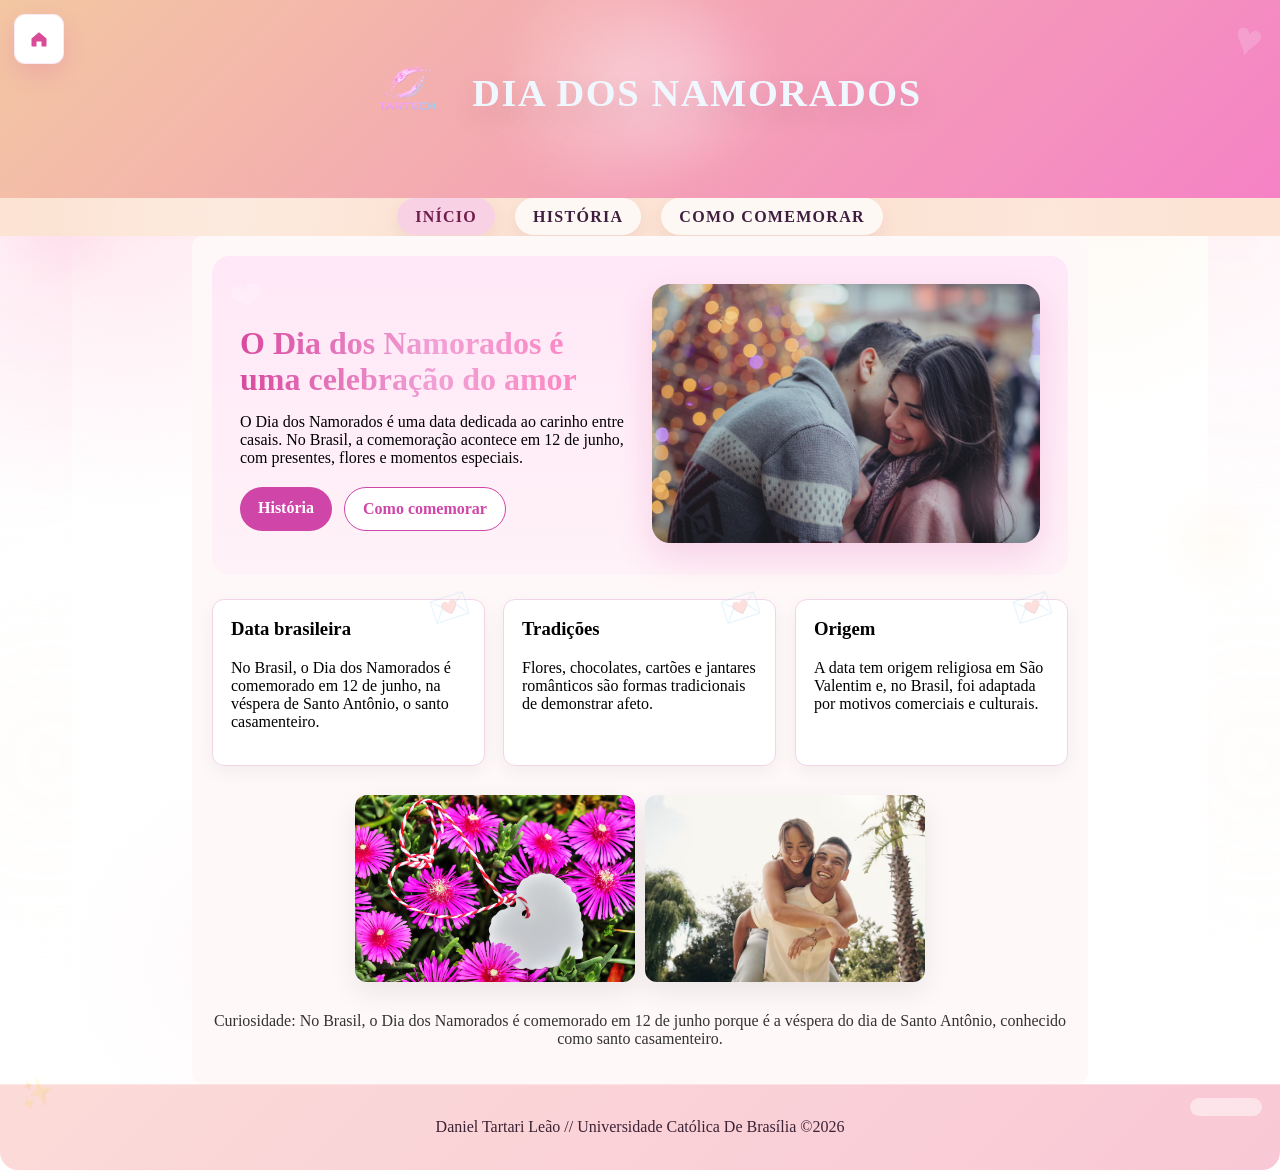
==== index.html @ 0ac85da5 "first commit" ====
<!DOCTYPE html>
<html lang="en">

<head>
    <meta charset="UTF-8">
    <meta name="viewport" content="width=device-width, initial-scale=1.0">
    <title>index.html</title>
    <link rel="stylesheet" href="style.css">
</head>

<body>
    <a href="index.html" class="home-button" aria-label="Voltar ao início">
        <svg viewBox="0 0 24 24" fill="none" xmlns="http://www.w3.org/2000/svg" aria-hidden="true">
            <path d="M3 11.5L12 4l9 7.5V20a1 1 0 0 1-1 1h-5v-6H9v6H4a1 1 0 0 1-1-1V11.5z" fill="currentColor" />
        </svg>
    </a>
    <div class="container">
        <header>
            <div class="header-brand">
                <div class="site-logo">
                    <img src="/logo.png" alt="Logo TARTECH">
                </div>
                <h1>DIA DOS NAMORADOS</h1>
            </div>
        </header>
        <nav>
            <ul>
                <li><a href="index.html" class="ativo">INÍCIO</a></li>
                <li><a href="pagina2.html">HISTÓRIA</a></li>
                <li><a href="pagina3.html">COMO COMEMORAR</a></li>
            </ul>
        </nav>
        <main>
            <section class="hero">
                <div class="hero-content">
                    <h2 class="hero-title">O Dia dos Namorados é uma celebração do amor</h2>
                    <p>O Dia dos Namorados é uma data dedicada ao carinho entre casais. No Brasil, a comemoração
                        acontece em 12 de junho, com presentes, flores e momentos especiais.</p>
                    <div class="hero-actions">
                        <a class="btn" href="pagina2.html">História</a>
                        <a class="btn secondary" href="pagina3.html">Como comemorar</a>
                    </div>
                </div>
                <div class="hero-media">
                    <img src="stocksnap-people-2594745_1920.jpg" alt="Casal comemorando" width="1200" height="800">
                </div>
            </section>
            <section class="cards-grid">
                <article class="card">
                    <h3>Data brasileira</h3>
                    <p>No Brasil, o Dia dos Namorados é comemorado em 12 de junho, na véspera de Santo Antônio, o santo
                        casamenteiro.</p>
                </article>
                <article class="card">
                    <h3>Tradições</h3>
                    <p>Flores, chocolates, cartões e jantares românticos são formas tradicionais de demonstrar afeto.
                    </p>
                </article>
                <article class="card">
                    <h3>Origem</h3>
                    <p>A data tem origem religiosa em São Valentim e, no Brasil, foi adaptada por motivos comerciais e
                        culturais.</p>
                </article>
            </section>
            <section class="image-center">
                <img src="van3ssa-heart-5182845_1920.jpg" alt="Flores e cartão" width="560" height="373">
                <img src="/felicidade-casal-e-piggyback-no-jardim-para-o-amor-verao-e-se-divertindo-juntos-ao-ar-livre-relacionamento-sorriso-e-parceria-no-fim-de-semana-para-apoio-homem-e-mulher-na-primavera-para-.avif"
                    alt="Casal comemorando" width="560" height="373">
            </section>
            <p class="curiosidade">Curiosidade: No Brasil, o Dia dos Namorados é comemorado em 12 de junho porque é a
                véspera do dia de Santo Antônio, conhecido como santo casamenteiro.</p>
        </main>
        <footer>
            <p>Daniel Tartari Leão // Universidade Católica De Brasília &copy;2026</p>
        </footer>


    </div>
</body>
---- style.css ----
.container {
     display: grid;
     grid-template-rows: auto auto 1fr auto;
     min-height: 100vh;
     position: relative;
     overflow: visible;
 }

 /* Responsividade para decorações laterais */
 @media (max-width: 900px) {

     .container::before,
     .container::after {
         display: none;
     }
 }

 /* Subtle side decorations (light details in lateral margins) */
 .container::before,
 .container::after {
     content: "";
     position: absolute;
     top: 0;
     bottom: 0;
     width: 72px;
     pointer-events: none;
     background-image: radial-gradient(circle at 30% 20%, rgba(255, 217, 235, 0.28), transparent 35%),
         radial-gradient(circle at 70% 65%, rgba(255, 246, 240, 0.22), transparent 30%),
         linear-gradient(180deg, rgba(255, 255, 255, 0.06) 0%, rgba(255, 255, 255, 0) 45%),
         repeating-linear-gradient(180deg, rgba(255, 255, 255, 0.03) 0 2px, transparent 2px 14px);
     opacity: 0.85;
     z-index: 0;
 }

 .container::before {
     left: 0;
     transform: skewY(-2deg);
 }

 .container::after {
     right: 0;
     transform: skewY(2deg);
 }

 /* keep main content above decorations */
 .container>* {
     position: relative;
     z-index: 1;
 }

 body::before,
 body::after {
     content: "";
     position: fixed;
     width: 140px;
     height: 180px;
     border-radius: 50% 50% 55% 55%;
     pointer-events: none;
     filter: blur(14px);
     z-index: 0;
 }

 body::before {
     left: 0;
     top: 18%;
     background: radial-gradient(circle at 45% 40%, rgba(255, 176, 211, 0.26), transparent 45%);
 }

 body::after {
     right: 0;
     top: 52%;
     background: radial-gradient(circle at 55% 40%, rgba(255, 235, 213, 0.24), transparent 42%);
 }

 header {
     background: linear-gradient(135deg, #f3c7a2 0%, #f582c6 100%);
     color: aliceblue;
     padding: 18px 20px;
     position: relative;
     overflow: hidden;
     box-shadow: 0 12px 30px rgba(201, 85, 176, 0.18);
 }

 .header-brand {
     display: flex;
     align-items: center;
     justify-content: center;
     gap: 14px;
     flex-wrap: wrap;
     margin-bottom: 12px;
 }

 .site-logo {
     width: 100px;
     min-width: 100px;
     padding: 0;
     border-radius: 0;
     background: transparent;
     box-shadow: none;
     cursor: pointer;
     transition: transform 220ms ease, filter 220ms ease;
 }

 .site-logo:hover,
 .site-logo:focus-within {
     transform: translateY(-2px) scale(1.03);
 }

 .site-logo img {
     width: 100%;
     height: auto;
     display: block;
     border-radius: 12px;
     background: transparent;
     box-shadow: none;
     object-fit: contain;
     transition: transform 220ms ease, filter 220ms ease;
 }

 .site-logo:hover img,
 .site-logo:focus-within img {
     transform: scale(1.02);
     filter: brightness(1.05);
 }

 .header-top {
     text-align: left;
     max-width: 520px;
 }

 @media (max-width: 740px) {
     .header-brand {
         flex-direction: column;
     }

     .header-top {
         text-align: center;
     }
 }

 header::before {
     content: '♥';
     position: absolute;
     right: 18px;
     top: 12px;
     font-size: 3rem;
     opacity: 0.18;
     transform: rotate(15deg);
 }

 header::after {
     content: '';
     position: absolute;
     left: 50%;
     top: 50%;
     width: 280px;
     height: 260px;
     transform: translate(-50%, -45%) rotate(12deg);
     background: radial-gradient(circle at 40% 40%, rgba(255, 255, 255, 0.45), transparent 55%), radial-gradient(circle at 65% 35%, rgba(255, 238, 255, 0.35), transparent 40%);
     filter: blur(12px);
     opacity: 0.8;
     pointer-events: none;
 }

 header h1 {
     margin: 0;
     font-size: 2.4rem;
     letter-spacing: 0.1rem;
     text-transform: uppercase;
     position: relative;
     z-index: 2;
     text-shadow: 0 10px 30px rgba(0, 0, 0, 0.12);
     transition: text-shadow 0.25s ease, color 0.25s ease, transform 0.25s ease;
 }

 header h1:hover {
     color: #fff;
     transform: scale(1.03);
     text-shadow: 0 0 20px rgba(255, 255, 255, 0.9), 0 0 40px rgba(255, 110, 176, 0.65);
 }

 .header-subtitle {
     margin: 12px auto 0;
     max-width: 720px;
     color: #ffe8fb;
     font-size: 1rem;
     line-height: 1.6;
 }

 nav {
     position: relative;
     overflow: hidden;
     background-color: #fce3d3;
     padding: 10px;
 }

 nav::before {
     content: '';
     position: absolute;
     inset: 0;
     background-image: radial-gradient(circle at 18% 35%, rgba(255, 255, 255, 0.28), transparent 20%), radial-gradient(circle at 82% 55%, rgba(255, 238, 242, 0.22), transparent 18%);
     pointer-events: none;
 }

 nav ul {
     position: relative;
     z-index: 1;
     display: flex;
     gap: 20px;
     justify-content: center;
     list-style: none;
     margin: 0;
     padding: 0;
 }

 nav a {
     color: #3f1d3f;
     text-decoration: none;
     font-weight: 700;
     text-transform: uppercase;
     letter-spacing: 0.08em;
     padding: 10px 18px;
     border-radius: 999px;
     background: rgba(255, 255, 255, 0.75);
     box-shadow: 0 8px 18px rgba(128, 49, 98, 0.08);
     transition: transform 0.2s ease, background 0.2s ease, color 0.2s ease, box-shadow 0.2s ease;
 }

 nav a:hover,
 nav a:focus-visible {
     transform: translateY(-1px);
     background: rgba(255, 255, 255, 0.95);
     color: #b61f7c;
     box-shadow: 0 12px 24px rgba(169, 63, 115, 0.14);
 }

 nav a.ativo {
     background: #f8d1e4;
     color: #6e1d4e;
 }

 main {
     background: #fff8f8;
     padding: 20px;
     border-radius: 10px;
     margin: 0 15%;
 }

 main .image-center {
     display: flex;
     justify-content: center;
     gap: 10px;
     margin: 30px 0;
     flex-wrap: wrap;
 }

 main .page3-photos {
     display: grid;
     grid-template-columns: repeat(auto-fit, minmax(180px, 1fr));
     gap: 16px;
     align-items: center;
 }

 main .page3-photos figure {
     margin: 0;
     text-align: center;
 }

 main .page3-photos img {
     width: 100%;
     max-width: 280px;
     max-height: 220px;
     object-fit: cover;
     border-radius: 12px;
     box-shadow: 0 10px 28px rgba(0, 0, 0, 0.08);
 }

 main .page3-photos figcaption {
     margin-top: 10px;
     color: #6b3a4d;
     font-size: 0.95rem;
 }

 main .image-center img {
     width: 100%;
     max-width: 280px;
     height: auto;
     border-radius: 12px;
     box-shadow: 0 10px 28px rgba(0, 0, 0, 0.08);
 }

 main .curiosidade {
     margin-top: 16px;
     text-align: center;
     color: #333;
 }

 main .hero {
     position: relative;
     display: grid;
     grid-template-columns: 1fr 1fr;
     gap: 24px;
     align-items: center;
     padding: 28px;
     background: linear-gradient(180deg, #ffe8f7 0%, #fff2f8 100%);
     border-radius: 18px;
     margin-bottom: 24px;
 }

 main .hero::before {
     content: '❤';
     position: absolute;
     left: 18px;
     top: 18px;
     font-size: 2.5rem;
     color: rgba(255, 255, 255, 0.25);
     transform: rotate(-12deg);
     pointer-events: none;
 }

 main .hero::after {
     content: '';
     position: absolute;
     right: 16px;
     bottom: 16px;
     width: 120px;
     height: 120px;
     border-radius: 50%;
     background: radial-gradient(circle, rgba(255, 182, 216, 0.26), transparent 52%);
     pointer-events: none;
 }

 main .hero-content {
     max-width: 520px;
 }

 main .hero-actions {
     display: flex;
     gap: 12px;
     flex-wrap: wrap;
     margin-top: 20px;
 }

 main .btn {
     display: inline-block;
     padding: 12px 18px;
     border-radius: 999px;
     background: rgb(207, 69, 168);
     color: white;
     text-decoration: none;
     font-weight: bold;
     transition: transform 0.2s ease, box-shadow 0.2s ease, background 0.2s ease;
 }

 main .btn:hover {
     transform: translateY(-2px);
     box-shadow: 0 10px 24px rgba(207, 69, 168, 0.22);
 }

 main .btn.secondary {
     background: white;
     color: rgb(207, 69, 168);
     border: 1px solid rgb(207, 69, 168);
 }

 main .hero-media img {
     width: 100%;
     max-width: 100%;
     height: auto;
     border-radius: 18px;
     box-shadow: 0 14px 36px rgba(199, 46, 143, 0.16);
 }

 main .hero .hero-title {
     font-size: 2rem;
     line-height: 1.1;
     margin-bottom: 14px;
     max-width: 760px;
     background: linear-gradient(90deg, #d84a9e, #f1a1d6, #ff7dbb);
     -webkit-background-clip: text;
     color: transparent;
     position: relative;
     transition: transform 0.25s ease, filter 0.25s ease;
 }

 /* Micro-interactions: cards, gallery figures, buttons and home button */
 .card,
 .gallery-grid figure,
 .btn,
 .home-button {
     transition: transform 220ms cubic-bezier(0.2, 0.8, 0.2, 1), box-shadow 220ms ease, opacity 180ms ease;
     will-change: transform, box-shadow;
 }

 .card:hover,
 .gallery-grid figure:hover {
     transform: translateY(-6px) scale(1.02);
     box-shadow: 0 18px 40px rgba(0, 0, 0, 0.08);
 }

 .gallery-grid figure img {
     transition: transform 300ms ease;
 }

 .gallery-grid figure:hover img {
     transform: scale(1.03);
 }

 .btn:focus-visible,
 .home-button:focus-visible,
 .card:focus-within {
     outline: none;
     box-shadow: 0 0 0 6px rgba(217, 73, 150, 0.12);
 }

 /* Slight hover accent for hero title */
 .hero-title:hover {
     filter: brightness(1.03) saturate(1.05);
 }

 /* Respect user's reduced motion preference */
 @media (prefers-reduced-motion: reduce) {

     .card,
     .gallery-grid figure,
     .btn,
     .home-button,
     .hero-title {
         transition: none !important;
         animation: none !important;
         transform: none !important;
     }
 }

 main .hero .hero-title span {
     display: inline-block;
     transition: transform 0.25s ease;
 }

 main .hero .hero-title:hover {
     transform: translateY(-3px);
 }

 main .hero .hero-title:hover span {
     transform: scale(1.03);
 }

 main .hero .hero-title::after {
     content: '❤️';
     position: absolute;
     right: -30px;
     top: 0;
     font-size: 1.1rem;
     opacity: 0;
     transition: opacity 0.25s ease, transform 0.25s ease;
 }

 main .hero .hero-title:hover::after {
     opacity: 1;
     transform: translateX(4px);
 }

 main .cards-grid {
     display: grid;
     grid-template-columns: repeat(auto-fit, minmax(220px, 1fr));
     gap: 18px;
     margin-bottom: 24px;
 }

 main .card {
     position: relative;
     background: white;
     border: 1px solid #f0d4e8;
     padding: 18px;
     border-radius: 12px;
     box-shadow: 0 6px 18px rgba(0, 0, 0, 0.05);
 }

 main .card::before {
     content: '💌';
     position: absolute;
     top: -12px;
     right: 14px;
     font-size: 2rem;
     opacity: 0.16;
     transform: rotate(-18deg);
     pointer-events: none;
 }

 main .card h3 {
     margin-top: 0;
     position: relative;
     z-index: 1;
 }

 /* Gallery grid used in pagina2.html */
 .gallery-grid {
     display: grid;
     grid-template-columns: repeat(auto-fit, minmax(160px, 1fr));
     gap: 14px;
     margin: 18px 0 28px;
 }

 .gallery-grid figure {
     margin: 0;
     background: white;
     border-radius: 12px;
     overflow: hidden;
     box-shadow: 0 8px 20px rgba(0, 0, 0, 0.06);
     text-align: center;
 }

 .gallery-grid img {
     width: 100%;
     height: auto;
     display: block;
     border-radius: 12px;
     box-shadow: 0 8px 20px rgba(0, 0, 0, 0.06);
 }

 .gallery-grid figcaption {
     padding: 8px 10px;
     font-size: 0.95rem;
     color: #333;
 }

 main .duo-section {
     display: grid;
     grid-template-columns: 1fr 1fr;
     gap: 20px;
     align-items: center;
     margin-bottom: 24px;
 }

 main .duo-section div {
     background: white;
     border-radius: 12px;
     padding: 18px;
 }

 main .tips {
     background: #fff4e5;
     border: 1px solid #f3d1b7;
     border-radius: 12px;
     padding: 18px;
     margin-bottom: 24px;
 }

 main .tips h3 {
     margin-top: 0;
 }

 main .tips ul {
     margin: 0;
     padding-left: 20px;
 }

 main .highlight {
     background: #f8e9ff;
     border-radius: 12px;
     padding: 18px;
     margin-bottom: 24px;
 }

 footer {
     position: relative;
     background: linear-gradient(135deg, #fbdbd8 0%, #f9c8d6 100%);
     color: #3b2235;
     text-align: center;
     padding: 18px 20px;
     border-radius: 0 0 18px 18px;
     box-shadow: inset 0 1px 0 rgba(255, 255, 255, 0.35);
 }

 footer::before {
     content: '✨';
     position: absolute;
     left: 18px;
     top: -8px;
     font-size: 1.8rem;
     opacity: 0.16;
     transform: rotate(-18deg);
 }

 footer::after {
     content: '';
     position: absolute;
     right: 18px;
     top: 14px;
     width: 72px;
     height: 18px;
     border-radius: 999px;
     background: rgba(255, 255, 255, 0.48);
 }

 body {
     margin: 0;
     background: linear-gradient(180deg, #fff4f9 0%, #fff6f4 52%, #fff8f0 100%);
     background-image:
         radial-gradient(circle at 10% 18%, rgba(255, 194, 214, 0.35), transparent 20%),
         radial-gradient(circle at 85% 16%, rgba(255, 241, 221, 0.35), transparent 16%),
         radial-gradient(circle at 20% 82%, rgba(255, 233, 244, 0.25), transparent 14%),
         radial-gradient(circle at 78% 72%, rgba(255, 255, 255, 0.2), transparent 18%);
 }

 /* Floating home button (casinha) */
 .home-button {
     position: fixed;
     top: 14px;
     left: 14px;
     width: 48px;
     height: 48px;
     display: inline-flex;
     align-items: center;
     justify-content: center;
     background: white;
     color: #d94a97;
     border-radius: 11px;
     box-shadow: 0 10px 24px rgba(207, 69, 168, 0.18);
     text-decoration: none;
     border: 1px solid rgba(201, 85, 176, 0.12);
     transition: transform 0.18s ease, box-shadow 0.18s ease, opacity 0.18s ease;
     z-index: 9999;
 }

 .home-button svg {
     width: 20px;
     height: 20px;
     display: block;
 }

 .home-button:hover {
     transform: translateY(-3px);
     box-shadow: 0 18px 40px rgba(207, 69, 168, 0.22);
 }

 @media (max-width: 600px) {
     .home-button {
         top: 10px;
         left: 10px;
         width: 40px;
         height: 40px;
         border-radius: 10px;
     }

     .home-button svg {
         width: 16px;
         height: 16px;
     }
 }
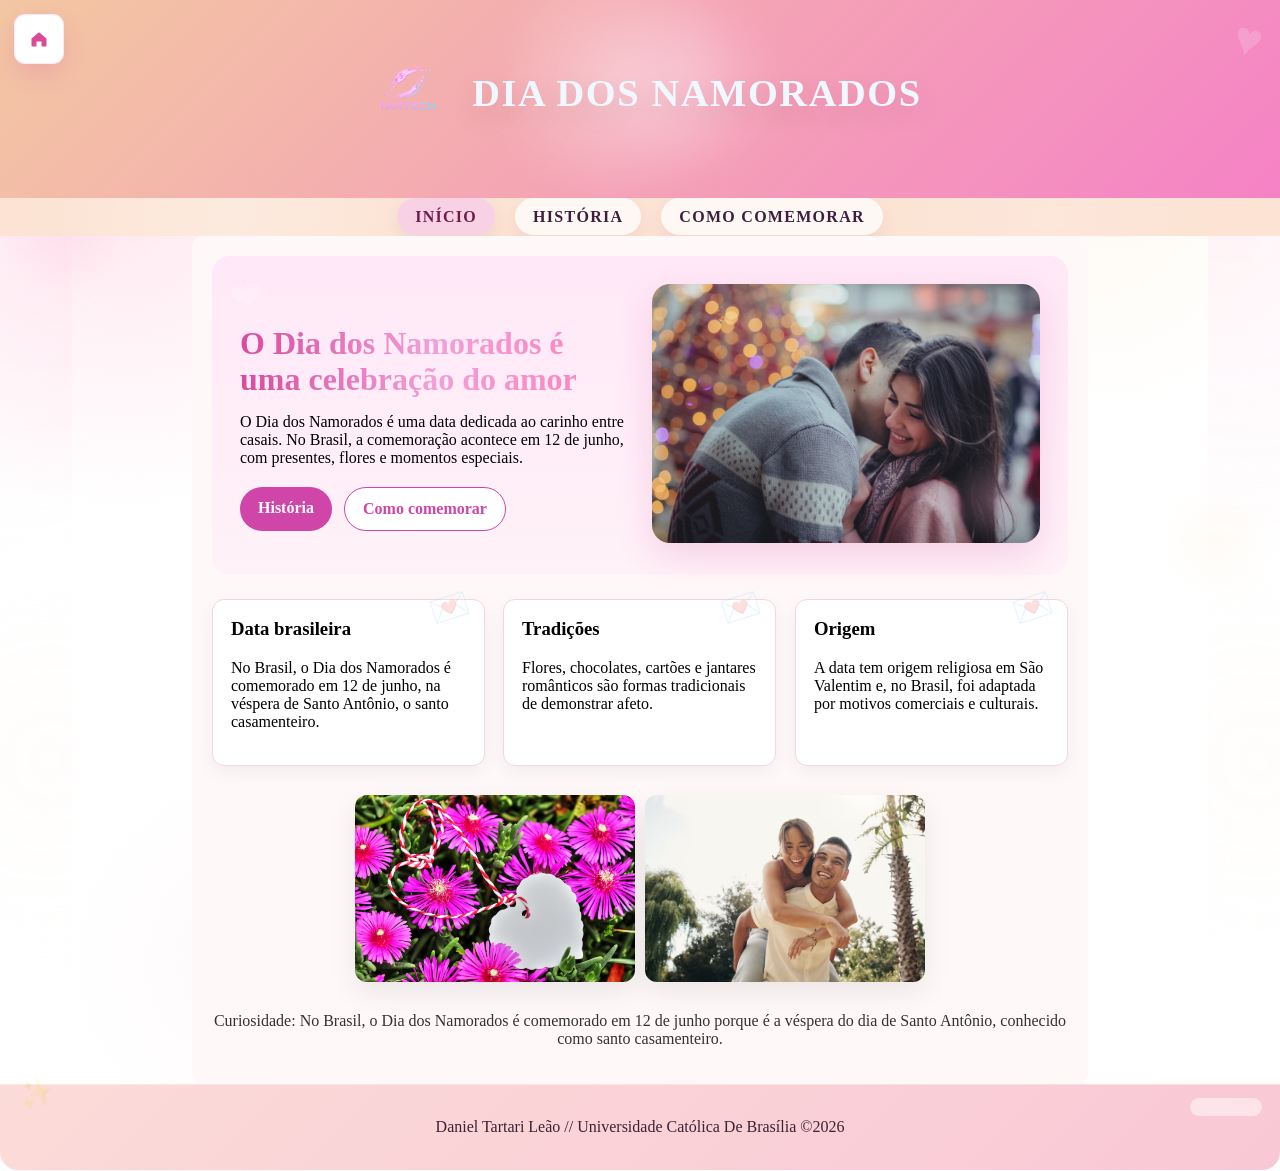
==== commit 2795c002: "fix image paths" ====
--- a/index.html
+++ b/index.html
@@ -18,7 +18,7 @@
         <header>
             <div class="header-brand">
                 <div class="site-logo">
-                    <img src="/logo.png" alt="Logo TARTECH">
+                    <img src="logo.png" alt="Logo TARTECH">
                 </div>
                 <h1>DIA DOS NAMORADOS</h1>
             </div>
@@ -64,7 +64,7 @@
             </section>
             <section class="image-center">
                 <img src="van3ssa-heart-5182845_1920.jpg" alt="Flores e cartão" width="560" height="373">
-                <img src="/felicidade-casal-e-piggyback-no-jardim-para-o-amor-verao-e-se-divertindo-juntos-ao-ar-livre-relacionamento-sorriso-e-parceria-no-fim-de-semana-para-apoio-homem-e-mulher-na-primavera-para-.avif"
+                <img src="felicidade-casal-e-piggyback-no-jardim-para-o-amor-verao-e-se-divertindo-juntos-ao-ar-livre-relacionamento-sorriso-e-parceria-no-fim-de-semana-para-apoio-homem-e-mulher-na-primavera-para-.avif"
                     alt="Casal comemorando" width="560" height="373">
             </section>
             <p class="curiosidade">Curiosidade: No Brasil, o Dia dos Namorados é comemorado em 12 de junho porque é a
